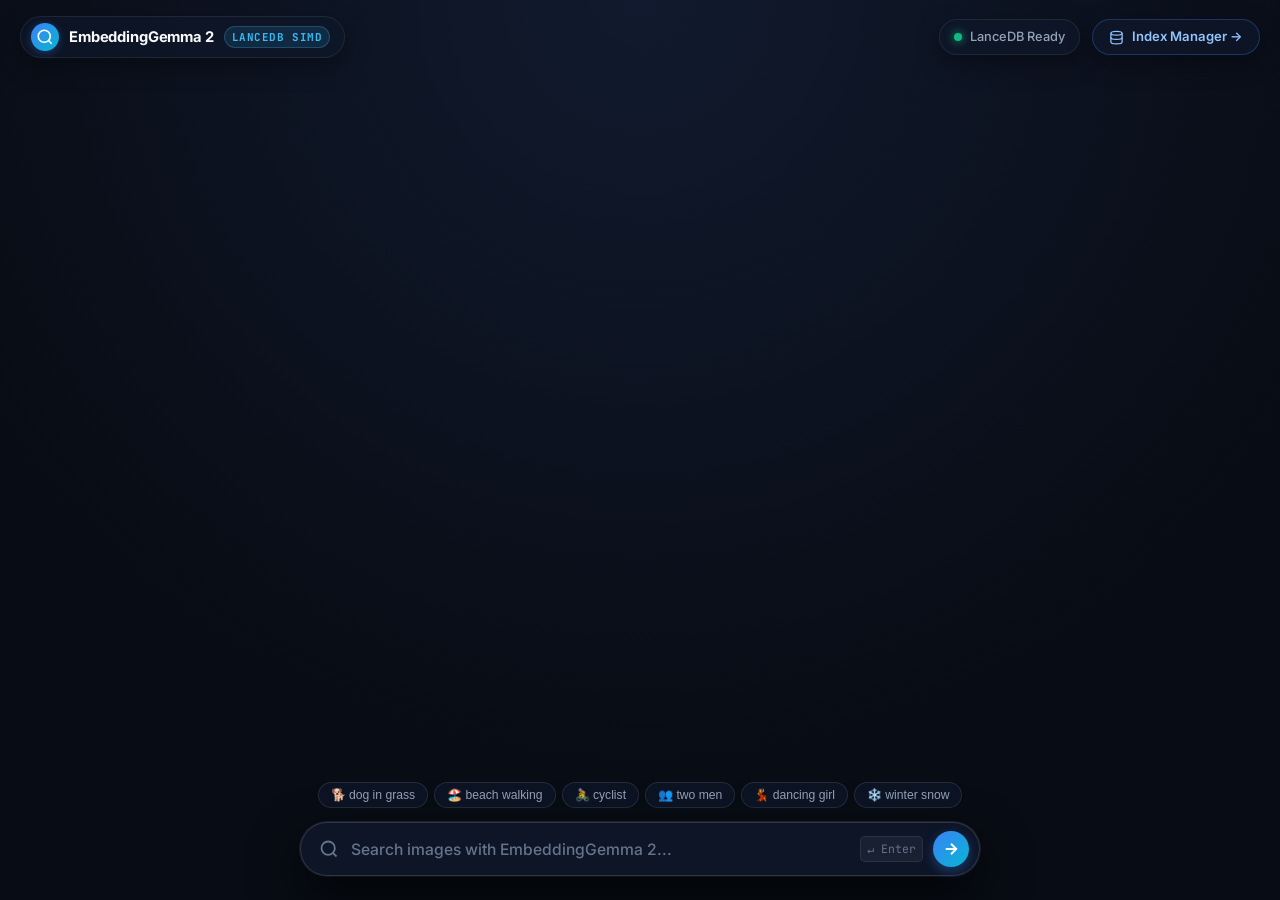
==== static/index.html @ 752fd849 "Initial commit: EmbeddingGemma 2 + LanceDB multimodal search engine" ====
<!DOCTYPE html>
<html lang="en">
<head>
  <meta charset="UTF-8">
  <meta name="viewport" content="width=device-width, initial-scale=1.0">
  <title>EmbeddingGemma 2 • Fullscreen Multimodal Search</title>
  <link rel="preconnect" href="https://fonts.googleapis.com">
  <link rel="preconnect" href="https://fonts.gstatic.com" crossorigin>
  <link href="https://fonts.googleapis.com/css2?family=Inter:wght@400;500;600;700&family=JetBrains+Mono:wght@400;500;600&display=swap" rel="stylesheet">
  <link rel="stylesheet" href="/static/style.css">
</head>
<body class="fullscreen-search-body">

  <!-- Ultra-Minimal Floating Top Header -->
  <header class="floating-header">
    <div class="header-brand">
      <div class="header-logo-icon">
        <svg viewBox="0 0 24 24" width="18" height="18" fill="none" stroke="currentColor" stroke-width="2.2">
          <circle cx="11" cy="11" r="8"></circle>
          <line x1="21" y1="21" x2="16.65" y2="16.65"></line>
        </svg>
      </div>
      <span class="header-title">EmbeddingGemma 2</span>
      <span class="engine-pill">LanceDB SIMD</span>
    </div>

    <div class="header-actions">
      <div id="live-db-pill" class="live-db-pill">
        <span class="status-dot"></span>
        <span id="nav-db-count">LanceDB Ready</span>
      </div>
      <a href="/manage" class="btn-manage-link" title="Open Vector Index Manager">
        <svg viewBox="0 0 24 24" width="15" height="15" fill="none" stroke="currentColor" stroke-width="2">
          <ellipse cx="12" cy="5" rx="9" ry="3"></ellipse>
          <path d="M21 12c0 1.66-4 3-9 3s-9-1.34-9-3"></path>
          <path d="M3 5v14c0 1.66 4 3 9 3s9-1.34 9-3V5"></path>
        </svg>
        <span>Index Manager &rarr;</span>
      </a>
    </div>
  </header>

  <!-- Floating Active Search Summary Pill (appears at top center when search is active) -->
  <div id="search-active-pill" class="search-active-pill hidden">
    <span id="search-active-query" class="active-query-text">"a dog in snow"</span>
    <span class="pill-divider">•</span>
    <span id="search-active-stats" class="active-stats-text">16 results (74ms)</span>
    <button id="clear-search-btn" class="btn-clear-search" title="Reset to Gallery">&times;</button>
  </div>

  <!-- Loading Overlay / Shimmer -->
  <div id="search-loader" class="search-loader hidden">
    <div class="loader-pulse">
      <div class="loader-orb"></div>
      <span id="loader-text">Embedding query &amp; scanning LanceDB vectors...</span>
    </div>
  </div>

  <!-- Fullscreen Masonry Image Canvas -->
  <main class="masonry-canvas">
    <div id="masonry-grid" class="masonry-grid">
      <!-- Cards dynamically rendered here -->
    </div>

    <!-- Empty State -->
    <div id="empty-state" class="empty-state hidden">
      <div class="empty-icon">
        <svg viewBox="0 0 24 24" width="48" height="48" fill="none" stroke="currentColor" stroke-width="1.5">
          <circle cx="11" cy="11" r="8"></circle>
          <line x1="21" y1="21" x2="16.65" y2="16.65"></line>
        </svg>
      </div>
      <h3>No matches found in LanceDB</h3>
      <p>Try searching for other objects, people, scenes, or index more images in the Index Manager.</p>
    </div>
  </main>

  <!-- Bottom-Center Floating Search Dock -->
  <footer class="bottom-search-dock">
    <!-- Suggestion Chips Bar -->
    <div class="dock-chips-bar" id="dock-chips">
      <button class="dock-chip" data-query="a dog playing in the grass">🐕 dog in grass</button>
      <button class="dock-chip" data-query="people walking on the beach">🏖️ beach walking</button>
      <button class="dock-chip" data-query="cyclist riding on the road">🚴 cyclist</button>
      <button class="dock-chip" data-query="two men talking outdoors">👥 two men</button>
      <button class="dock-chip" data-query="a girl smiling dancing">💃 dancing girl</button>
      <button class="dock-chip" data-query="snowy winter mountains">❄️ winter snow</button>
    </div>

    <!-- Search Input Bar -->
    <form id="search-form" class="dock-search-form">
      <div class="dock-search-input-wrap">
        <svg class="dock-search-icon" viewBox="0 0 24 24" fill="none" stroke="currentColor" stroke-width="2.2">
          <circle cx="11" cy="11" r="8"></circle>
          <line x1="21" y1="21" x2="16.65" y2="16.65"></line>
        </svg>

        <input 
          type="text" 
          id="search-input" 
          class="dock-input" 
          placeholder="Search images with EmbeddingGemma 2..." 
          autocomplete="off"
          spellcheck="false"
          required
        >

        <div class="dock-search-right">
          <span class="dock-shortcut-hint">↵ Enter</span>
          <button type="submit" id="search-submit-btn" class="dock-submit-btn" aria-label="Search">
            <svg viewBox="0 0 24 24" width="18" height="18" fill="none" stroke="currentColor" stroke-width="2.5">
              <line x1="5" y1="12" x2="19" y2="12"></line>
              <polyline points="12 5 19 12 12 19"></polyline>
            </svg>
          </button>
        </div>
      </div>
    </form>
  </footer>

  <!-- Lightbox Modal for Full View -->
  <dialog id="lightbox-dialog" class="lightbox-dialog">
    <div class="lightbox-container">
      <button id="lightbox-close-btn" class="lightbox-close" aria-label="Close dialog">&times;</button>
      <div class="lightbox-content">
        <div class="lightbox-media">
          <img id="lightbox-img" src="" alt="Fullscreen image">
        </div>
        <div class="lightbox-sidebar">
          <div class="lightbox-header-row">
            <span id="lightbox-sample-tag" class="sample-badge">Sample #--</span>
            <span id="lightbox-match-badge" class="score-tag">--% Match</span>
          </div>

          <div class="lightbox-section">
            <h4>Primary Caption</h4>
            <p id="lightbox-primary-caption" class="lightbox-caption-text">--</p>
          </div>

          <div class="lightbox-section" id="lightbox-all-captions-section">
            <h4>Flickr30k Reference Captions</h4>
            <ul id="lightbox-captions-list" class="lightbox-captions-list">
              <!-- captions -->
            </ul>
          </div>

          <div class="lightbox-meta-row">
            <span>LanceDB Vector: 768-D Float32</span>
            <a id="lightbox-raw-link" href="" target="_blank" class="lightbox-raw-btn">Open Raw Image ↗</a>
          </div>
        </div>
      </div>
    </div>
  </dialog>

  <script src="/static/app.js"></script>
</body>
</html>
---- static/style.css ----
/* ==========================================================================
   EmbeddingGemma 2 + LanceDB • Core Theme & Global Reset
   ========================================================================== */

:root {
  --bg: #080c14;
  --bg-gradient: radial-gradient(circle at 50% 0%, #111a2e 0%, #080c14 70%);
  --surface: #101726;
  --surface-card: rgba(16, 23, 38, 0.75);
  --surface-hover: #172238;
  --surface-active: #1e2c47;
  --border: rgba(255, 255, 255, 0.08);
  --border-subtle: rgba(255, 255, 255, 0.05);
  --border-hover: rgba(255, 255, 255, 0.18);
  --border-focus: #3b82f6;
  
  --text-primary: #f8fafc;
  --text-secondary: #94a3b8;
  --text-muted: #64748b;
  
  --primary: #3b82f6;
  --primary-light: #60a5fa;
  --primary-glow: rgba(59, 130, 246, 0.35);
  --accent-cyan: #06b6d4;
  --accent-purple: #a855f7;
  --accent-emerald: #10b981;
  --danger: #ef4444;
  --danger-hover: #dc2626;
  
  --radius-lg: 20px;
  --radius-md: 14px;
  --radius-sm: 8px;
  
  --font-main: 'Inter', -apple-system, BlinkMacSystemFont, sans-serif;
  --font-mono: 'JetBrains Mono', monospace;
  
  --shadow-dock: 0 20px 50px rgba(0, 0, 0, 0.7), 0 0 0 1px rgba(255, 255, 255, 0.1);
  --shadow-card: 0 4px 20px rgba(0, 0, 0, 0.4);
}

* {
  margin: 0;
  padding: 0;
  box-sizing: border-box;
}

body {
  background-color: var(--bg);
  background-image: var(--bg-gradient);
  background-attachment: fixed;
  color: var(--text-primary);
  font-family: var(--font-main);
  line-height: 1.5;
  -webkit-font-smoothing: antialiased;
}

/* ==========================================================================
   Fullscreen Search Page Layout
   ========================================================================== */

.fullscreen-search-body {
  overflow-x: hidden;
  min-height: 100vh;
}

/* Floating Ultra-Minimal Top Header */
.floating-header {
  position: fixed;
  top: 16px;
  left: 20px;
  right: 20px;
  z-index: 90;
  display: flex;
  justify-content: space-between;
  align-items: center;
  pointer-events: none;
}

.header-brand {
  pointer-events: auto;
  display: flex;
  align-items: center;
  gap: 10px;
  background: rgba(15, 23, 42, 0.7);
  backdrop-filter: blur(20px);
  -webkit-backdrop-filter: blur(20px);
  padding: 6px 14px 6px 10px;
  border-radius: 999px;
  border: 1px solid var(--border);
  box-shadow: 0 8px 24px rgba(0, 0, 0, 0.35);
  transition: all 0.2s ease;
}

.header-brand:hover {
  border-color: var(--border-hover);
}

.header-logo-icon {
  width: 28px;
  height: 28px;
  border-radius: 50%;
  background: linear-gradient(135deg, #3b82f6, #06b6d4);
  color: #ffffff;
  display: flex;
  align-items: center;
  justify-content: center;
  box-shadow: 0 2px 8px var(--primary-glow);
}

.header-title {
  font-size: 0.92rem;
  font-weight: 700;
  letter-spacing: -0.01em;
  color: var(--text-primary);
}

.engine-pill {
  font-size: 0.68rem;
  font-weight: 700;
  text-transform: uppercase;
  letter-spacing: 0.05em;
  color: #38bdf8;
  background: rgba(56, 189, 248, 0.12);
  border: 1px solid rgba(56, 189, 248, 0.25);
  padding: 2px 7px;
  border-radius: 999px;
  font-family: var(--font-mono);
}

.header-actions {
  pointer-events: auto;
  display: flex;
  align-items: center;
  gap: 12px;
}

.live-db-pill {
  display: flex;
  align-items: center;
  gap: 8px;
  background: rgba(15, 23, 42, 0.7);
  backdrop-filter: blur(20px);
  -webkit-backdrop-filter: blur(20px);
  padding: 7px 14px;
  border-radius: 999px;
  border: 1px solid var(--border);
  font-size: 0.8rem;
  font-weight: 500;
  color: var(--text-secondary);
  box-shadow: 0 8px 24px rgba(0, 0, 0, 0.35);
}

.status-dot {
  width: 8px;
  height: 8px;
  border-radius: 50%;
  background: #10b981;
  box-shadow: 0 0 10px #10b981;
}

.status-indexing {
  background: #38bdf8 !important;
  box-shadow: 0 0 10px #38bdf8 !important;
  animation: pulseDot 1s infinite alternate;
}

@keyframes pulseDot {
  0% { transform: scale(0.9); opacity: 0.7; }
  100% { transform: scale(1.2); opacity: 1; }
}

.btn-manage-link {
  display: inline-flex;
  align-items: center;
  gap: 8px;
  background: rgba(15, 23, 42, 0.75);
  backdrop-filter: blur(20px);
  -webkit-backdrop-filter: blur(20px);
  color: #93c5fd;
  text-decoration: none;
  font-size: 0.82rem;
  font-weight: 600;
  padding: 7px 16px;
  border-radius: 999px;
  border: 1px solid rgba(59, 130, 246, 0.3);
  box-shadow: 0 8px 24px rgba(0, 0, 0, 0.35);
  transition: all 0.2s cubic-bezier(0.16, 1, 0.3, 1);
}

.btn-manage-link:hover {
  background: rgba(59, 130, 246, 0.2);
  border-color: rgba(59, 130, 246, 0.6);
  color: #ffffff;
  transform: translateY(-2px);
  box-shadow: 0 12px 28px rgba(59, 130, 246, 0.25);
}

/* Floating Active Search Summary Pill */
.search-active-pill {
  position: fixed;
  top: 72px;
  left: 50%;
  transform: translateX(-50%);
  z-index: 85;
  display: flex;
  align-items: center;
  gap: 10px;
  background: rgba(15, 23, 42, 0.85);
  backdrop-filter: blur(24px);
  -webkit-backdrop-filter: blur(24px);
  padding: 6px 14px 6px 18px;
  border-radius: 999px;
  border: 1px solid rgba(59, 130, 246, 0.35);
  box-shadow: 0 10px 30px rgba(0, 0, 0, 0.5), 0 0 20px rgba(59, 130, 246, 0.15);
  animation: pillEnter 0.35s cubic-bezier(0.16, 1, 0.3, 1);
}

.search-active-pill.hidden {
  display: none;
}

@keyframes pillEnter {
  from { opacity: 0; transform: translate(-50%, -10px) scale(0.95); }
  to { opacity: 1; transform: translate(-50%, 0) scale(1); }
}

.active-query-text {
  font-size: 0.85rem;
  font-weight: 600;
  color: #ffffff;
}

.pill-divider {
  color: var(--text-muted);
}

.active-stats-text {
  font-size: 0.78rem;
  color: #34d399;
  font-family: var(--font-mono);
}

.btn-clear-search {
  background: rgba(255, 255, 255, 0.1);
  border: none;
  color: var(--text-secondary);
  font-size: 1rem;
  width: 20px;
  height: 20px;
  border-radius: 50%;
  display: flex;
  align-items: center;
  justify-content: center;
  cursor: pointer;
  transition: all 0.15s ease;
  line-height: 1;
}

.btn-clear-search:hover {
  background: rgba(239, 68, 68, 0.3);
  color: #ef4444;
}

/* Loading Shimmer / Indicator */
.search-loader {
  position: fixed;
  top: 76px;
  left: 50%;
  transform: translateX(-50%);
  z-index: 85;
  animation: pillEnter 0.25s ease;
}

.search-loader.hidden {
  display: none;
}

.loader-pulse {
  display: flex;
  align-items: center;
  gap: 12px;
  background: rgba(15, 23, 42, 0.9);
  backdrop-filter: blur(24px);
  -webkit-backdrop-filter: blur(24px);
  padding: 8px 20px;
  border-radius: 999px;
  border: 1px solid rgba(59, 130, 246, 0.4);
  box-shadow: 0 10px 30px rgba(0, 0, 0, 0.5), 0 0 25px rgba(59, 130, 246, 0.25);
  font-size: 0.82rem;
  font-weight: 500;
  color: var(--text-primary);
}

.loader-orb {
  width: 14px;
  height: 14px;
  border-radius: 50%;
  border: 2px solid rgba(59, 130, 246, 0.2);
  border-top-color: #38bdf8;
  animation: spin 0.7s linear infinite;
}

@keyframes spin {
  to { transform: rotate(360deg); }
}

/* ==========================================================================
   Fullscreen Masonry Canvas
   ========================================================================== */

.masonry-canvas {
  width: 100vw;
  min-height: 100vh;
  padding: 84px 20px 160px;
}

.masonry-grid {
  columns: 5 260px;
  column-gap: 16px;
  width: 100%;
  max-width: 1800px;
  margin: 0 auto;
}

/* Creative Staggered Card Entrance Animation */
@keyframes masonryCardEnter {
  0% {
    opacity: 0;
    transform: translateY(28px) scale(0.94);
    filter: blur(4px);
  }
  60% {
    opacity: 1;
    filter: blur(0);
  }
  100% {
    opacity: 1;
    transform: translateY(0) scale(1);
  }
}

.masonry-card {
  break-inside: avoid;
  margin-bottom: 16px;
  border-radius: var(--radius-md);
  overflow: hidden;
  position: relative;
  background: var(--surface);
  border: 1px solid var(--border);
  box-shadow: var(--shadow-card);
  cursor: pointer;
  transition: transform 0.3s cubic-bezier(0.16, 1, 0.3, 1), 
              border-color 0.3s ease, 
              box-shadow 0.3s ease;
  
  /* Staggered animation */
  animation: masonryCardEnter 0.5s cubic-bezier(0.16, 1, 0.3, 1) both;
  animation-delay: calc(var(--delay, 0) * 35ms);
}

.masonry-card:hover {
  transform: translateY(-5px);
  border-color: rgba(96, 165, 250, 0.45);
  box-shadow: 0 16px 36px rgba(0, 0, 0, 0.6), 0 0 25px rgba(59, 130, 246, 0.2);
  z-index: 10;
}

.card-img-holder {
  position: relative;
  width: 100%;
  overflow: hidden;
  background: #0b1120;
}

.card-img-holder img {
  width: 100%;
  height: auto;
  display: block;
  transition: transform 0.5s cubic-bezier(0.16, 1, 0.3, 1);
  will-change: transform;
}

.masonry-card:hover .card-img-holder img {
  transform: scale(1.05);
}

/* Card Floating Badges */
.card-badges-row {
  position: absolute;
  top: 10px;
  left: 10px;
  right: 10px;
  display: flex;
  justify-content: space-between;
  align-items: center;
  z-index: 2;
  pointer-events: none;
}

.rank-badge {
  font-family: var(--font-mono);
  font-size: 0.72rem;
  font-weight: 700;
  background: rgba(15, 23, 42, 0.85);
  backdrop-filter: blur(8px);
  -webkit-backdrop-filter: blur(8px);
  color: #f8fafc;
  padding: 3px 8px;
  border-radius: 6px;
  border: 1px solid rgba(255, 255, 255, 0.15);
}

.match-badge {
  font-family: var(--font-mono);
  font-size: 0.72rem;
  font-weight: 700;
  background: linear-gradient(135deg, rgba(16, 185, 129, 0.9), rgba(6, 182, 212, 0.9));
  color: #ffffff;
  padding: 3px 8px;
  border-radius: 6px;
  box-shadow: 0 2px 10px rgba(16, 185, 129, 0.35);
}

/* Scrim & Caption Overlay */
.card-scrim {
  position: absolute;
  bottom: 0;
  left: 0;
  right: 0;
  padding: 32px 14px 12px;
  background: linear-gradient(to top, rgba(8, 12, 20, 0.95) 0%, rgba(8, 12, 20, 0.6) 65%, transparent 100%);
  z-index: 1;
  display: flex;
  flex-direction: column;
  gap: 4px;
  transition: opacity 0.25s ease;
}

.card-caption-text {
  font-size: 0.82rem;
  line-height: 1.35;
  color: #e2e8f0;
  display: -webkit-box;
  -webkit-line-clamp: 2;
  -webkit-box-orient: vertical;
  overflow: hidden;
  text-overflow: ellipsis;
  text-shadow: 0 1px 3px rgba(0, 0, 0, 0.8);
}

.card-sample-id {
  font-family: var(--font-mono);
  font-size: 0.68rem;
  color: var(--text-muted);
}

/* Empty State */
.empty-state {
  text-align: center;
  padding: 120px 20px;
  max-width: 500px;
  margin: 0 auto;
}

.empty-state.hidden {
  display: none;
}

.empty-icon {
  width: 72px;
  height: 72px;
  border-radius: 50%;
  background: rgba(255, 255, 255, 0.04);
  border: 1px solid var(--border);
  display: flex;
  align-items: center;
  justify-content: center;
  margin: 0 auto 20px;
  color: var(--text-muted);
}

.empty-state h3 {
  font-size: 1.3rem;
  font-weight: 700;
  margin-bottom: 8px;
}

.empty-state p {
  color: var(--text-secondary);
  font-size: 0.92rem;
  line-height: 1.5;
}

/* ==========================================================================
   Bottom-Center Floating Search Dock
   ========================================================================== */

.bottom-search-dock {
  position: fixed;
  bottom: 24px;
  left: 50%;
  transform: translateX(-50%);
  z-index: 100;
  width: min(92vw, 680px);
  display: flex;
  flex-direction: column;
  align-items: center;
  gap: 10px;
}

/* Chips Bar */
.dock-chips-bar {
  display: flex;
  gap: 6px;
  overflow-x: auto;
  max-width: 100%;
  padding: 4px 6px;
  scrollbar-width: none;
}

.dock-chips-bar::-webkit-scrollbar {
  display: none;
}

.dock-chip {
  background: rgba(15, 23, 42, 0.75);
  backdrop-filter: blur(16px);
  -webkit-backdrop-filter: blur(16px);
  border: 1px solid rgba(255, 255, 255, 0.1);
  color: var(--text-secondary);
  font-size: 0.76rem;
  font-weight: 500;
  padding: 5px 12px;
  border-radius: 999px;
  cursor: pointer;
  white-space: nowrap;
  transition: all 0.15s ease;
}

.dock-chip:hover {
  background: rgba(59, 130, 246, 0.2);
  border-color: rgba(59, 130, 246, 0.5);
  color: #ffffff;
  transform: translateY(-1px);
}

/* Search Input Wrap */
.dock-search-form {
  width: 100%;
}

.dock-search-input-wrap {
  display: flex;
  align-items: center;
  background: rgba(15, 23, 42, 0.88);
  backdrop-filter: blur(28px) saturate(190%);
  -webkit-backdrop-filter: blur(28px) saturate(190%);
  border: 1px solid rgba(255, 255, 255, 0.14);
  border-radius: 28px;
  padding: 8px 10px 8px 18px;
  box-shadow: var(--shadow-dock);
  transition: all 0.25s cubic-bezier(0.16, 1, 0.3, 1);
}

.dock-search-input-wrap:focus-within {
  border-color: rgba(96, 165, 250, 0.65);
  box-shadow: 0 24px 60px rgba(0, 0, 0, 0.75), 0 0 30px rgba(59, 130, 246, 0.3);
  background: rgba(17, 26, 46, 0.94);
  transform: translateY(-2px);
}

.dock-search-icon {
  width: 20px;
  height: 20px;
  color: var(--text-muted);
  flex-shrink: 0;
  margin-right: 12px;
  transition: color 0.2s ease;
}

.dock-search-input-wrap:focus-within .dock-search-icon {
  color: #38bdf8;
}

.dock-input {
  flex: 1;
  background: transparent;
  border: none;
  outline: none;
  color: var(--text-primary);
  font-size: 0.98rem;
  font-weight: 500;
  font-family: var(--font-main);
}

.dock-input::placeholder {
  color: var(--text-muted);
}

.dock-search-right {
  display: flex;
  align-items: center;
  gap: 10px;
  flex-shrink: 0;
}

.dock-shortcut-hint {
  font-size: 0.72rem;
  color: var(--text-muted);
  background: rgba(255, 255, 255, 0.05);
  border: 1px solid rgba(255, 255, 255, 0.08);
  padding: 3px 6px;
  border-radius: 5px;
  font-family: var(--font-mono);
  user-select: none;
}

.dock-submit-btn {
  width: 36px;
  height: 36px;
  border-radius: 50%;
  background: linear-gradient(135deg, #3b82f6, #06b6d4);
  border: none;
  color: #ffffff;
  display: flex;
  align-items: center;
  justify-content: center;
  cursor: pointer;
  box-shadow: 0 4px 12px var(--primary-glow);
  transition: all 0.2s cubic-bezier(0.16, 1, 0.3, 1);
  flex-shrink: 0;
}

.dock-submit-btn:hover {
  transform: scale(1.08);
  box-shadow: 0 6px 18px rgba(59, 130, 246, 0.5);
}

.dock-submit-btn:active {
  transform: scale(0.95);
}

/* ==========================================================================
   Lightbox Dialog Modal
   ========================================================================== */

.lightbox-dialog {
  border: none;
  padding: 0;
  background: transparent;
  width: min(92vw, 980px);
  margin: auto;
  border-radius: var(--radius-lg);
  overflow: hidden;
  box-shadow: 0 30px 80px rgba(0, 0, 0, 0.85), 0 0 0 1px rgba(255, 255, 255, 0.1);
  outline: none;
}

.lightbox-dialog::backdrop {
  background: rgba(5, 8, 16, 0.8);
  backdrop-filter: blur(20px);
  -webkit-backdrop-filter: blur(20px);
}

.lightbox-container {
  background: var(--surface);
  position: relative;
  display: flex;
  flex-direction: column;
}

.lightbox-close {
  position: absolute;
  top: 14px;
  right: 14px;
  z-index: 10;
  width: 32px;
  height: 32px;
  border-radius: 50%;
  background: rgba(0, 0, 0, 0.6);
  border: 1px solid rgba(255, 255, 255, 0.15);
  color: #ffffff;
  font-size: 1.2rem;
  line-height: 1;
  display: flex;
  align-items: center;
  justify-content: center;
  cursor: pointer;
  transition: all 0.15s ease;
}

.lightbox-close:hover {
  background: rgba(239, 68, 68, 0.6);
}

.lightbox-content {
  display: grid;
  grid-template-columns: 1fr 1fr;
  max-height: 82vh;
}

.lightbox-media {
  background: #000000;
  display: flex;
  align-items: center;
  justify-content: center;
  overflow: hidden;
}

.lightbox-media img {
  width: 100%;
  height: 100%;
  object-fit: contain;
  max-height: 82vh;
}

.lightbox-sidebar {
  padding: 32px;
  display: flex;
  flex-direction: column;
  gap: 20px;
  overflow-y: auto;
  background: var(--surface);
  border-left: 1px solid var(--border);
}

.lightbox-header-row {
  display: flex;
  align-items: center;
  gap: 12px;
}

.lightbox-section h4 {
  font-size: 0.78rem;
  text-transform: uppercase;
  letter-spacing: 0.05em;
  color: var(--text-muted);
  margin-bottom: 8px;
  font-weight: 600;
}

.lightbox-caption-text {
  font-size: 1rem;
  line-height: 1.5;
  color: var(--text-primary);
  font-weight: 500;
}

.lightbox-captions-list {
  list-style: none;
  display: flex;
  flex-direction: column;
  gap: 8px;
}

.lightbox-captions-list li {
  font-size: 0.85rem;
  color: var(--text-secondary);
  line-height: 1.4;
  padding-left: 14px;
  position: relative;
}

.lightbox-captions-list li::before {
  content: "•";
  color: #38bdf8;
  position: absolute;
  left: 0;
}

.lightbox-meta-row {
  margin-top: auto;
  padding-top: 20px;
  border-top: 1px solid var(--border);
  display: flex;
  justify-content: space-between;
  align-items: center;
  font-size: 0.76rem;
  color: var(--text-muted);
  font-family: var(--font-mono);
}

.lightbox-raw-btn {
  color: #38bdf8;
  text-decoration: none;
  font-weight: 600;
}

.lightbox-raw-btn:hover {
  text-decoration: underline;
}

/* ==========================================================================
   Dedicated Manage Page Styles
   ========================================================================== */

.manage-page-body {
  background-color: var(--bg);
  padding: 32px 20px 80px;
}

.manage-container {
  max-width: 1100px;
  margin: 0 auto;
}

.manage-navbar {
  margin-bottom: 32px;
  border-bottom: 1px solid var(--border);
  padding-bottom: 20px;
  display: flex;
  justify-content: space-between;
  align-items: center;
}

.navbar-left {
  display: flex;
  align-items: center;
  gap: 16px;
}

.back-link {
  display: inline-flex;
  align-items: center;
  gap: 8px;
  color: var(--text-secondary);
  text-decoration: none;
  font-size: 0.88rem;
  font-weight: 500;
  padding: 8px 14px;
  border-radius: var(--radius-sm);
  background: var(--surface);
  border: 1px solid var(--border);
  transition: all 0.2s ease;
}

.back-link:hover {
  color: var(--text-primary);
  border-color: var(--border-hover);
  background: var(--surface-hover);
  transform: translateX(-2px);
}

.logo-divider {
  width: 1px;
  height: 28px;
  background: var(--border);
}

.badge-lance {
  background: rgba(14, 165, 233, 0.15) !important;
  color: #38bdf8 !important;
  border: 1px solid rgba(14, 165, 233, 0.3) !important;
}

.kpi-grid {
  display: grid;
  grid-template-columns: repeat(4, 1fr);
  gap: 16px;
  margin-bottom: 28px;
}

.kpi-card {
  background: var(--surface);
  border: 1px solid var(--border);
  border-radius: var(--radius-md);
  padding: 20px;
  display: flex;
  align-items: flex-start;
  gap: 16px;
  transition: border-color 0.2s ease, transform 0.2s ease;
}

.kpi-card:hover {
  border-color: var(--border-hover);
  transform: translateY(-2px);
}

.kpi-icon-wrap {
  width: 44px;
  height: 44px;
  border-radius: 12px;
  display: flex;
  align-items: center;
  justify-content: center;
  flex-shrink: 0;
}

.icon-cyan { background: rgba(14, 165, 233, 0.15); color: #38bdf8; }
.icon-purple { background: rgba(168, 85, 247, 0.15); color: #c084fc; }
.icon-amber { background: rgba(245, 158, 11, 0.15); color: #fbbf24; }
.icon-emerald { background: rgba(16, 185, 129, 0.15); color: #34d399; }

.kpi-content {
  display: flex;
  flex-direction: column;
  gap: 4px;
  min-width: 0;
}

.kpi-label {
  font-size: 0.78rem;
  color: var(--text-muted);
  text-transform: uppercase;
  letter-spacing: 0.05em;
  font-weight: 600;
}

.kpi-val-group {
  display: flex;
  align-items: baseline;
  gap: 6px;
  flex-wrap: wrap;
}

.kpi-value {
  font-size: 1.45rem;
  font-weight: 700;
  color: var(--text-primary);
  letter-spacing: -0.02em;
}

.kpi-sub { font-size: 0.8rem; color: var(--text-muted); }
.kpi-meta { font-size: 0.75rem; color: var(--text-secondary); }

.manage-card {
  background: var(--surface);
  border: 1px solid var(--border);
  border-radius: var(--radius-md);
  margin-bottom: 28px;
  overflow: hidden;
}

.manage-card-header {
  display: flex;
  justify-content: space-between;
  align-items: flex-start;
  padding: 24px 28px 20px;
  border-bottom: 1px solid var(--border);
  gap: 16px;
}

.manage-card-header h2 {
  font-size: 1.25rem;
  font-weight: 700;
  margin-bottom: 4px;
}

.manage-card-subtitle {
  font-size: 0.88rem;
  color: var(--text-secondary);
}

.controller-body {
  padding: 28px;
  display: flex;
  flex-direction: column;
  gap: 24px;
}

.control-input-row {
  display: flex;
  align-items: flex-end;
  gap: 24px;
  flex-wrap: wrap;
}

.input-field-group {
  display: flex;
  flex-direction: column;
  gap: 8px;
}

.input-field-group label {
  font-size: 0.82rem;
  font-weight: 600;
  color: var(--text-secondary);
  text-transform: uppercase;
}

.input-with-addons {
  display: flex;
  align-items: center;
  background: var(--bg);
  border: 1px solid var(--border);
  border-radius: var(--radius-sm);
  overflow: hidden;
}

.input-with-addons input {
  background: transparent;
  border: none;
  outline: none;
  color: var(--text-primary);
  font-size: 1rem;
  font-weight: 600;
  padding: 10px 14px;
  width: 120px;
  font-family: var(--font-main);
}

.input-addon {
  font-size: 0.82rem;
  color: var(--text-muted);
  padding-right: 14px;
}

.presets-group {
  display: flex;
  flex-direction: column;
  gap: 8px;
}

.presets-label {
  font-size: 0.82rem;
  font-weight: 600;
  color: var(--text-secondary);
  text-transform: uppercase;
}

.preset-buttons { display: flex; gap: 8px; }

.btn-preset {
  background: var(--surface-hover);
  border: 1px solid var(--border);
  color: var(--text-secondary);
  font-size: 0.82rem;
  font-weight: 600;
  padding: 8px 14px;
  border-radius: var(--radius-sm);
  cursor: pointer;
  transition: all 0.15s ease;
}

.btn-preset:hover {
  background: rgba(59, 130, 246, 0.15);
  border-color: rgba(59, 130, 246, 0.4);
  color: var(--primary-light);
}

.action-buttons-group {
  display: flex;
  gap: 12px;
  margin-left: auto;
}

.btn-action {
  display: inline-flex;
  align-items: center;
  gap: 8px;
  padding: 10px 20px;
  font-size: 0.92rem;
  font-weight: 600;
  border-radius: var(--radius-sm);
  cursor: pointer;
  transition: all 0.2s ease;
  border: none;
}

.btn-action:disabled { opacity: 0.45; cursor: not-allowed; }
.btn-primary { background: var(--primary); color: #fff; }
.btn-primary:not(:disabled):hover { background: var(--primary-hover); }
.btn-danger { background: var(--danger); color: #fff; }
.btn-danger:not(:disabled):hover { background: var(--danger-hover); }

.badge {
  padding: 4px 10px;
  border-radius: 999px;
  font-size: 0.78rem;
  font-weight: 600;
}

.badge-idle {
  background: rgba(100, 116, 139, 0.2);
  color: var(--text-muted);
}

.badge-active {
  background: rgba(59, 130, 246, 0.2);
  color: #60a5fa;
  animation: pulse 1.5s infinite;
}

.progress-container {
  background: var(--bg);
  border: 1px solid var(--border);
  border-radius: var(--radius-sm);
  padding: 20px;
  display: flex;
  flex-direction: column;
  gap: 12px;
}

.progress-header {
  display: flex;
  justify-content: space-between;
  align-items: center;
}

.progress-message { font-size: 0.92rem; font-weight: 500; }
.progress-percent { font-size: 1.1rem; font-weight: 700; color: var(--primary-light); font-family: var(--font-mono); }

.progress-bar-track {
  width: 100%;
  height: 10px;
  background: var(--surface);
  border-radius: 999px;
  overflow: hidden;
  border: 1px solid var(--border);
}

.progress-bar-fill {
  height: 100%;
  background: linear-gradient(90deg, #3b82f6, #06b6d4, #10b981);
  border-radius: 999px;
  transition: width 0.3s ease;
}

.progress-meta-row {
  display: flex;
  gap: 24px;
  font-size: 0.8rem;
  color: var(--text-muted);
}

.live-inspect-card {
  display: flex;
  align-items: center;
  gap: 20px;
  background: rgba(30, 41, 59, 0.6);
  border: 1px solid rgba(59, 130, 246, 0.3);
  border-radius: var(--radius-sm);
  padding: 16px 20px;
}

.live-inspect-card.hidden { display: none; }

.live-inspect-thumb-wrap {
  position: relative;
  width: 80px;
  height: 80px;
  border-radius: 8px;
  overflow: hidden;
  flex-shrink: 0;
  border: 1px solid var(--border);
}

.live-thumb { width: 100%; height: 100%; object-fit: cover; }

.live-encoding-badge {
  position: absolute;
  bottom: 4px;
  left: 4px;
  right: 4px;
  background: rgba(0, 0, 0, 0.75);
  backdrop-filter: blur(4px);
  padding: 2px 4px;
  border-radius: 4px;
  font-size: 0.65rem;
  font-weight: 600;
  color: #38bdf8;
  display: flex;
  align-items: center;
  justify-content: center;
  gap: 4px;
}

.pulse-ring {
  width: 6px;
  height: 6px;
  border-radius: 50%;
  background: #38bdf8;
  animation: pulse 1.5s infinite;
}

@keyframes pulse {
  0% { transform: scale(0.95); opacity: 0.7; }
  50% { transform: scale(1.1); opacity: 1; }
  100% { transform: scale(0.95); opacity: 0.7; }
}

.live-inspect-details {
  display: flex;
  flex-direction: column;
  gap: 6px;
  min-width: 0;
}

.live-inspect-top {
  display: flex;
  align-items: center;
  gap: 12px;
}

.live-sample-tag {
  font-size: 0.82rem;
  font-weight: 700;
  color: var(--primary-light);
  font-family: var(--font-mono);
}

.live-tag-lancedb {
  font-size: 0.72rem;
  color: #34d399;
  font-weight: 600;
  text-transform: uppercase;
  letter-spacing: 0.05em;
}

.live-caption {
  font-size: 0.88rem;
  color: var(--text-primary);
  white-space: nowrap;
  overflow: hidden;
  text-overflow: ellipsis;
}

.btn-refresh {
  display: inline-flex;
  align-items: center;
  gap: 6px;
  background: var(--surface-hover);
  border: 1px solid var(--border);
  color: var(--text-secondary);
  font-size: 0.82rem;
  font-weight: 600;
  padding: 8px 14px;
  border-radius: var(--radius-sm);
  cursor: pointer;
}

.records-table-wrap { overflow-x: auto; }
.records-table { width: 100%; border-collapse: collapse; text-align: left; }
.records-table th {
  padding: 14px 20px;
  background: rgba(15, 23, 42, 0.6);
  color: var(--text-muted);
  font-size: 0.76rem;
  font-weight: 600;
  text-transform: uppercase;
  border-bottom: 1px solid var(--border);
}

.records-table td {
  padding: 14px 20px;
  border-bottom: 1px solid var(--border);
  vertical-align: middle;
}

.table-thumb { width: 50px; height: 50px; border-radius: 6px; object-fit: cover; }
.sample-badge {
  font-family: var(--font-mono);
  font-size: 0.85rem;
  font-weight: 600;
  color: #38bdf8;
  background: rgba(56, 189, 248, 0.1);
  padding: 4px 8px;
  border-radius: 4px;
  border: 1px solid rgba(56, 189, 248, 0.2);
}

.caption-text {
  font-size: 0.85rem;
  color: var(--text-secondary);
  max-width: 460px;
  white-space: nowrap;
  overflow: hidden;
  text-overflow: ellipsis;
}

.vector-code { display: flex; align-items: center; gap: 8px; }
.dim-badge {
  font-size: 0.68rem;
  font-weight: 700;
  background: rgba(168, 85, 247, 0.15);
  color: #c084fc;
  padding: 2px 6px;
  border-radius: 4px;
  font-family: var(--font-mono);
}

.vector-code code {
  font-family: var(--font-mono);
  font-size: 0.75rem;
  color: var(--text-muted);
  background: var(--bg);
  padding: 4px 8px;
  border-radius: 4px;
  max-width: 220px;
  white-space: nowrap;
  overflow: hidden;
  text-overflow: ellipsis;
  display: inline-block;
}

.btn-table-view {
  font-size: 0.78rem;
  font-weight: 600;
  color: var(--primary-light);
  text-decoration: none;
  background: rgba(59, 130, 246, 0.1);
  border: 1px solid rgba(59, 130, 246, 0.25);
  padding: 4px 10px;
  border-radius: 4px;
}

.table-loading, .table-empty, .table-error {
  text-align: center;
  padding: 36px 0;
  color: var(--text-muted);
  font-size: 0.9rem;
}

/* ==========================================================================
   Responsive Breakpoints
   ========================================================================== */

@media (max-width: 1400px) {
  .masonry-grid { columns: 4 250px; }
}

@media (max-width: 1024px) {
  .masonry-grid { columns: 3 240px; }
  .kpi-grid { grid-template-columns: repeat(2, 1fr); }
  .lightbox-content { grid-template-columns: 1fr; }
  .lightbox-media img { max-height: 45vh; }
}

@media (max-width: 640px) {
  .masonry-grid { columns: 2 160px; column-gap: 10px; }
  .masonry-card { margin-bottom: 10px; }
  .bottom-search-dock { width: 95vw; bottom: 16px; }
  .dock-shortcut-hint { display: none; }
  .kpi-grid { grid-template-columns: 1fr; }
  .floating-header { top: 12px; left: 12px; right: 12px; }
  .engine-pill { display: none; }
}
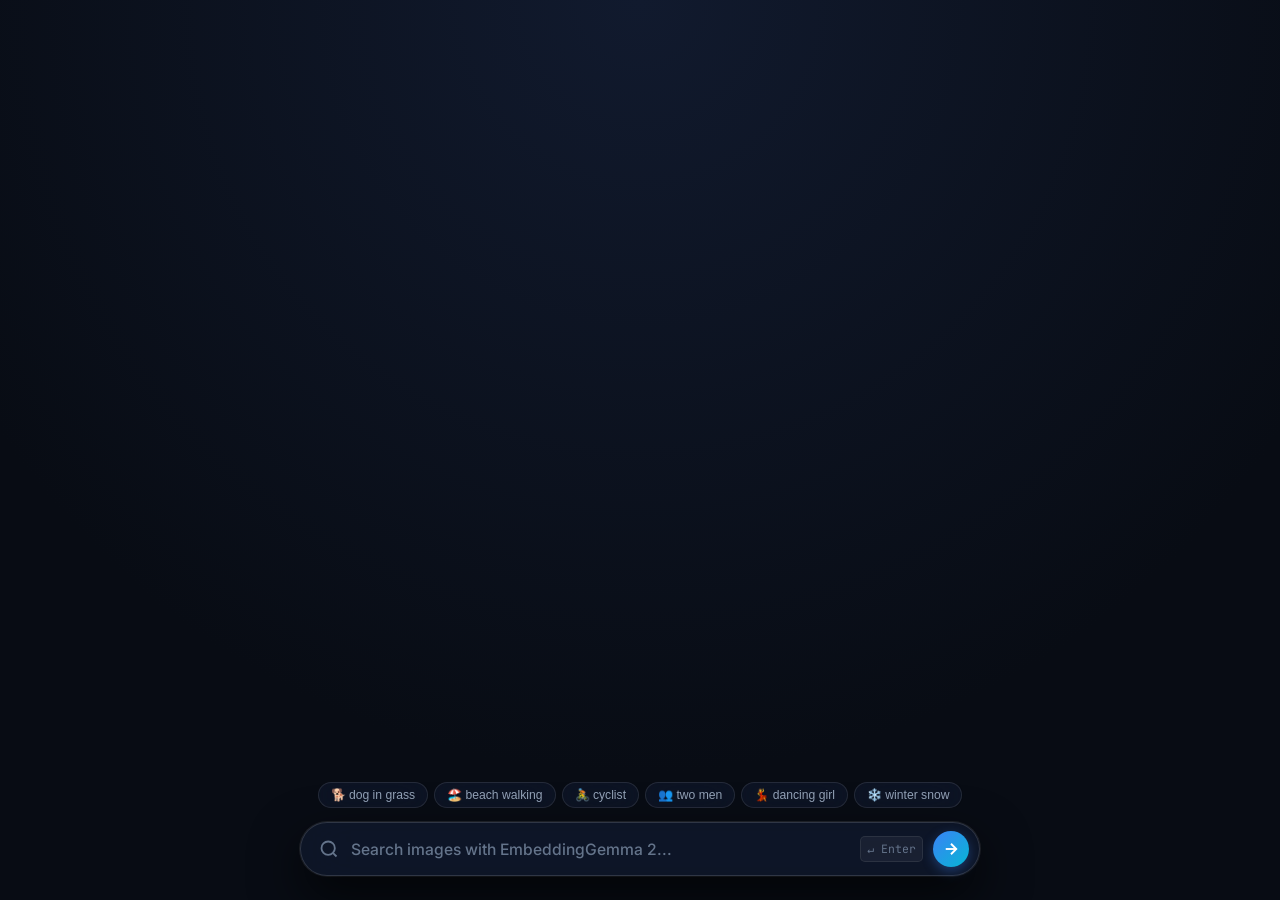
==== commit 8e8715b6: "Remove top navigation header for minimal fullscreen layout" ====
--- a/static/index.html
+++ b/static/index.html
@@ -11,34 +11,7 @@
 </head>
 <body class="fullscreen-search-body">
 
-  <!-- Ultra-Minimal Floating Top Header -->
-  <header class="floating-header">
-    <div class="header-brand">
-      <div class="header-logo-icon">
-        <svg viewBox="0 0 24 24" width="18" height="18" fill="none" stroke="currentColor" stroke-width="2.2">
-          <circle cx="11" cy="11" r="8"></circle>
-          <line x1="21" y1="21" x2="16.65" y2="16.65"></line>
-        </svg>
-      </div>
-      <span class="header-title">EmbeddingGemma 2</span>
-      <span class="engine-pill">LanceDB SIMD</span>
-    </div>
 
-    <div class="header-actions">
-      <div id="live-db-pill" class="live-db-pill">
-        <span class="status-dot"></span>
-        <span id="nav-db-count">LanceDB Ready</span>
-      </div>
-      <a href="/manage" class="btn-manage-link" title="Open Vector Index Manager">
-        <svg viewBox="0 0 24 24" width="15" height="15" fill="none" stroke="currentColor" stroke-width="2">
-          <ellipse cx="12" cy="5" rx="9" ry="3"></ellipse>
-          <path d="M21 12c0 1.66-4 3-9 3s-9-1.34-9-3"></path>
-          <path d="M3 5v14c0 1.66 4 3 9 3s9-1.34 9-3V5"></path>
-        </svg>
-        <span>Index Manager &rarr;</span>
-      </a>
-    </div>
-  </header>
 
   <!-- Floating Active Search Summary Pill (appears at top center when search is active) -->
   <div id="search-active-pill" class="search-active-pill hidden">
--- a/static/style.css
+++ b/static/style.css
@@ -198,7 +198,7 @@
 /* Floating Active Search Summary Pill */
 .search-active-pill {
   position: fixed;
-  top: 72px;
+  top: 24px;
   left: 50%;
   transform: translateX(-50%);
   z-index: 85;
@@ -311,7 +311,7 @@
 .masonry-canvas {
   width: 100vw;
   min-height: 100vh;
-  padding: 84px 20px 160px;
+  padding: 24px 20px 160px;
 }
 
 .masonry-grid {
